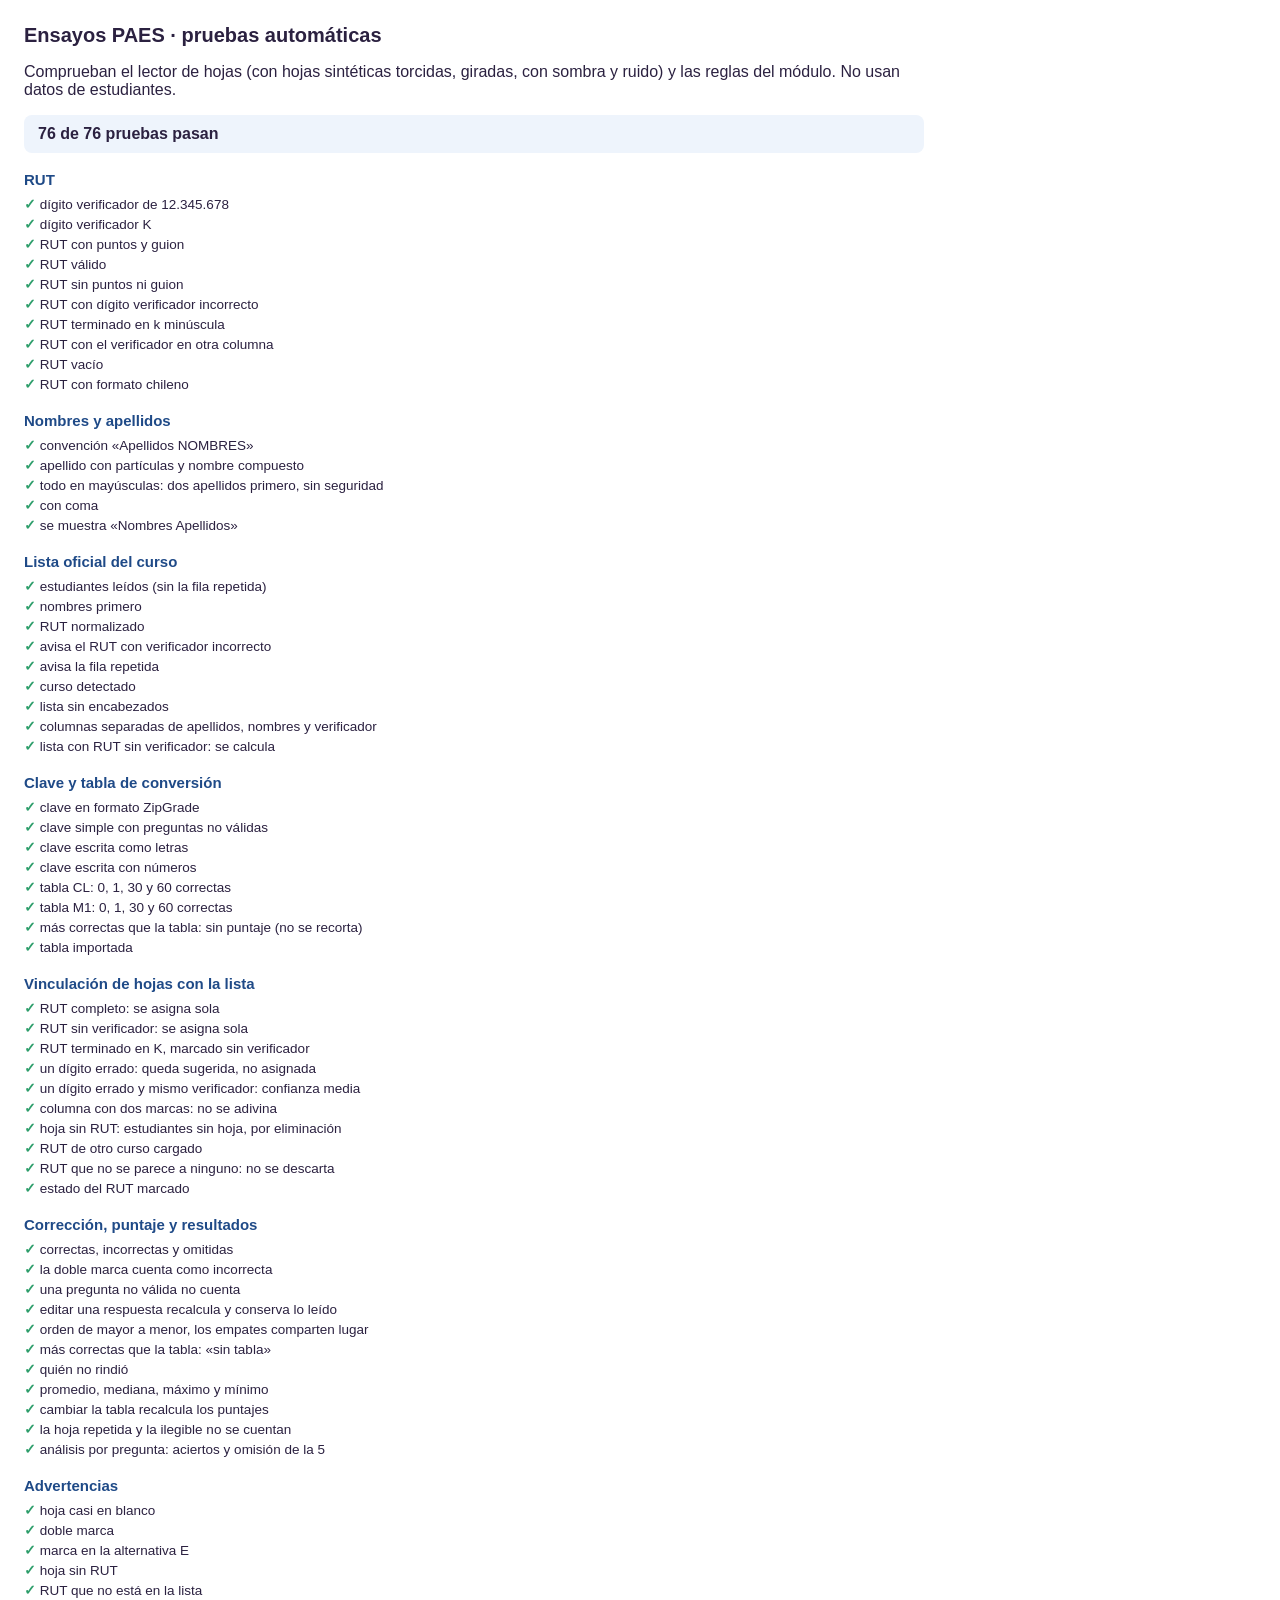
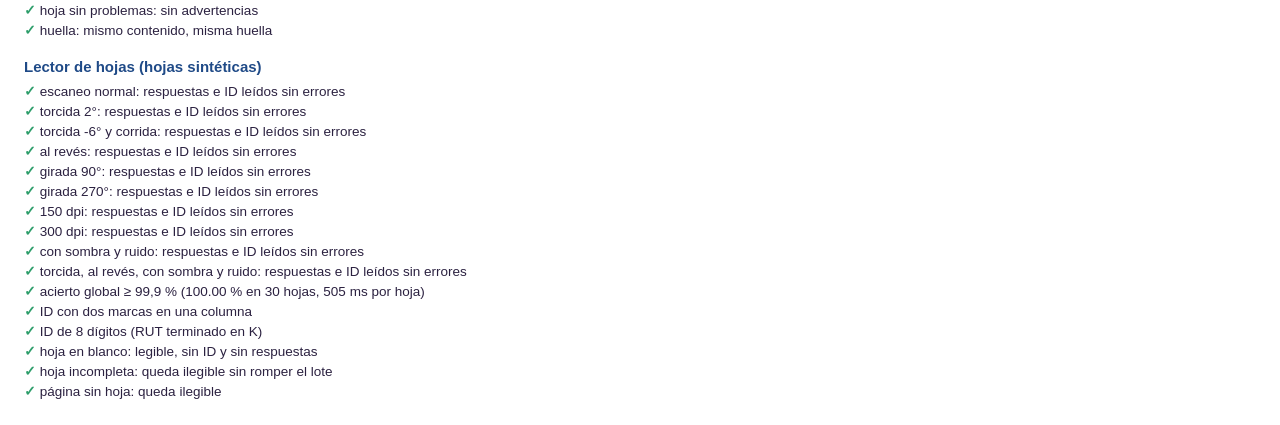
==== pruebas/paes-pruebas.html @ 2fab4514 "Ensayos PAES, etapa 1: lector de hojas, lista, clave, tabla, vinculación por RUT, resultados y Excel" ====
<!DOCTYPE html>
<html lang="es-CL">
<head>
<meta charset="UTF-8" />
<title>Ensayos PAES · pruebas automáticas</title>
<style>
  body { font-family: "Segoe UI", Roboto, Helvetica, Arial, sans-serif; margin: 24px; color: #2b2140; max-width: 900px; }
  h1 { font-size: 20px; } h2 { font-size: 15px; margin: 18px 0 6px; color: #1f4a87; }
  .ok, .falla { font-size: 13.5px; padding: 2px 0; }
  .ok::before { content: "✓ "; color: #2e9e6b; font-weight: 700; }
  .falla { color: #c0392b; font-weight: 600; } .falla::before { content: "✗ "; }
  #resumen { font-size: 16px; font-weight: 700; padding: 10px 14px; border-radius: 8px; background: #eef4fc; }
  #resumen.mal { background: #fbe3e0; color: #a02a1f; }
</style>
</head>
<body>
  <h1>Ensayos PAES · pruebas automáticas</h1>
  <p>Comprueban el lector de hojas (con hojas sintéticas torcidas, giradas, con sombra y ruido) y las reglas del módulo. No usan datos de estudiantes.</p>
  <div id="resumen">Ejecutando…</div>
  <div id="lista"></div>
  <script src="../js/paes-plantillas.js"></script>
  <script src="../js/paes-lector.js"></script>
  <script src="../js/paes-logica.js"></script>
  <script src="paes-hoja-sintetica.js"></script>
  <script src="paes-pruebas.js"></script>
  <script>
    setTimeout(() => {
      const r = ejecutarPruebasPaes({ rapido: /rapido/.test(location.search) });
      const lista = document.getElementById("lista");
      r.lineas.forEach((l) => {
        const el = document.createElement(l.titulo ? "h2" : "div");
        el.textContent = l.titulo || l.texto;
        if (!l.titulo) el.className = l.ok ? "ok" : "falla";
        lista.appendChild(el);
      });
      const res = document.getElementById("resumen");
      res.textContent = `${r.total - r.fallas} de ${r.total} pruebas pasan`;
      if (r.fallas) res.className = "mal";
      window.resultadoPruebasPaes = r;
    }, 50);
  </script>
</body>
</html>
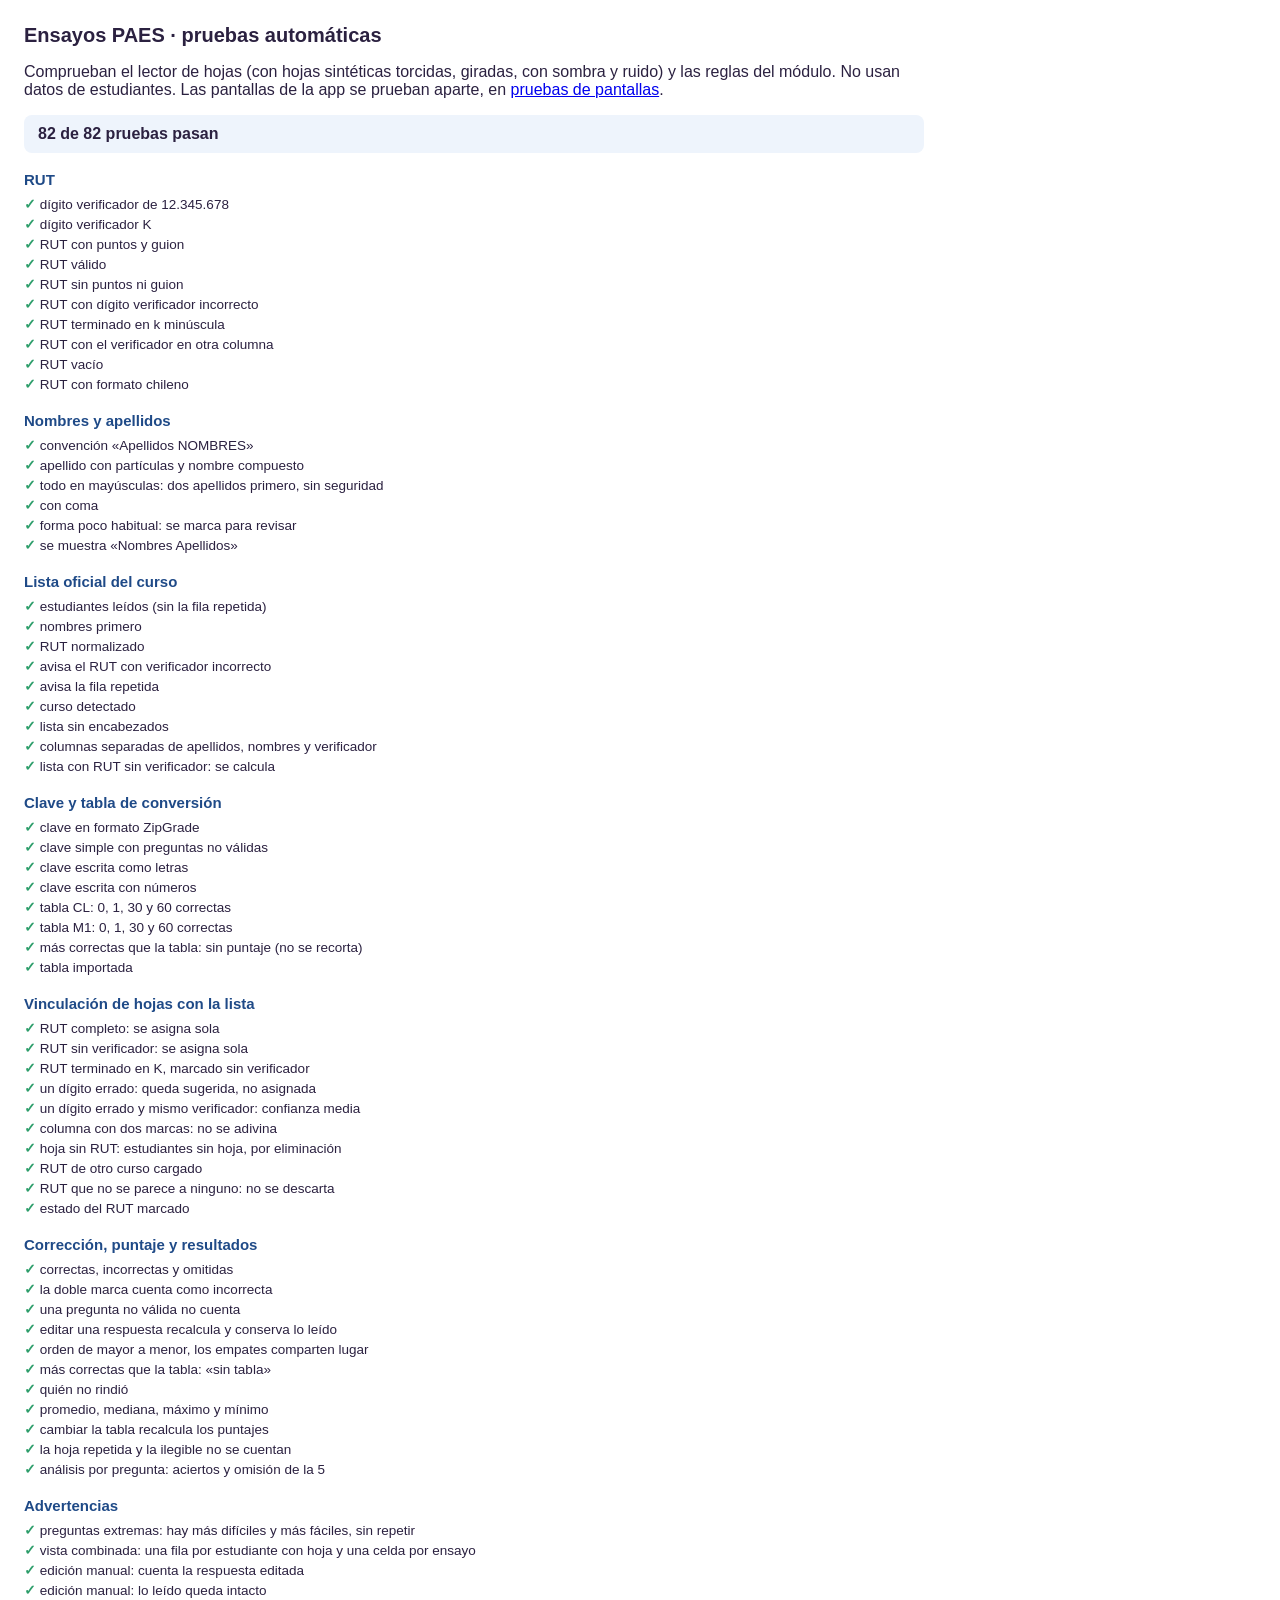
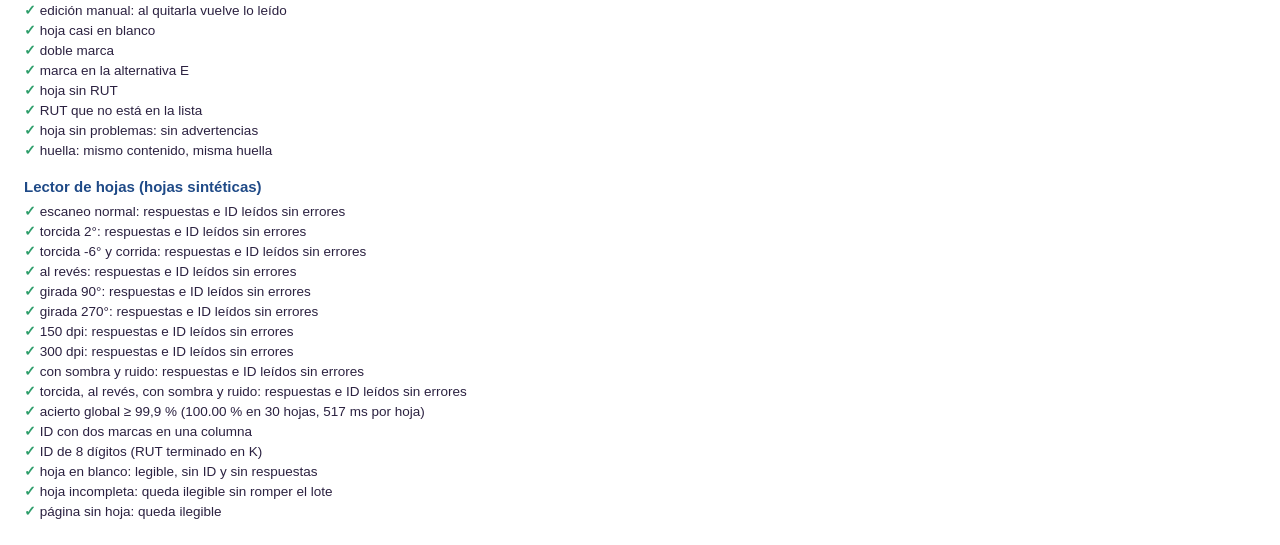
==== commit 9cf01547: "Ensayos PAES: respaldo completo, selector y avisos de puntajes CL/M1, inicio «¿Qué quieres hacer?», " ====
--- a/pruebas/paes-pruebas.html
+++ b/pruebas/paes-pruebas.html
@@ -15,7 +15,7 @@
 </head>
 <body>
   <h1>Ensayos PAES · pruebas automáticas</h1>
-  <p>Comprueban el lector de hojas (con hojas sintéticas torcidas, giradas, con sombra y ruido) y las reglas del módulo. No usan datos de estudiantes.</p>
+  <p>Comprueban el lector de hojas (con hojas sintéticas torcidas, giradas, con sombra y ruido) y las reglas del módulo. No usan datos de estudiantes. Las pantallas de la app se prueban aparte, en <a href="paes-pantallas.html">pruebas de pantallas</a>.</p>
   <div id="resumen">Ejecutando…</div>
   <div id="lista"></div>
   <script src="../js/paes-plantillas.js"></script>
